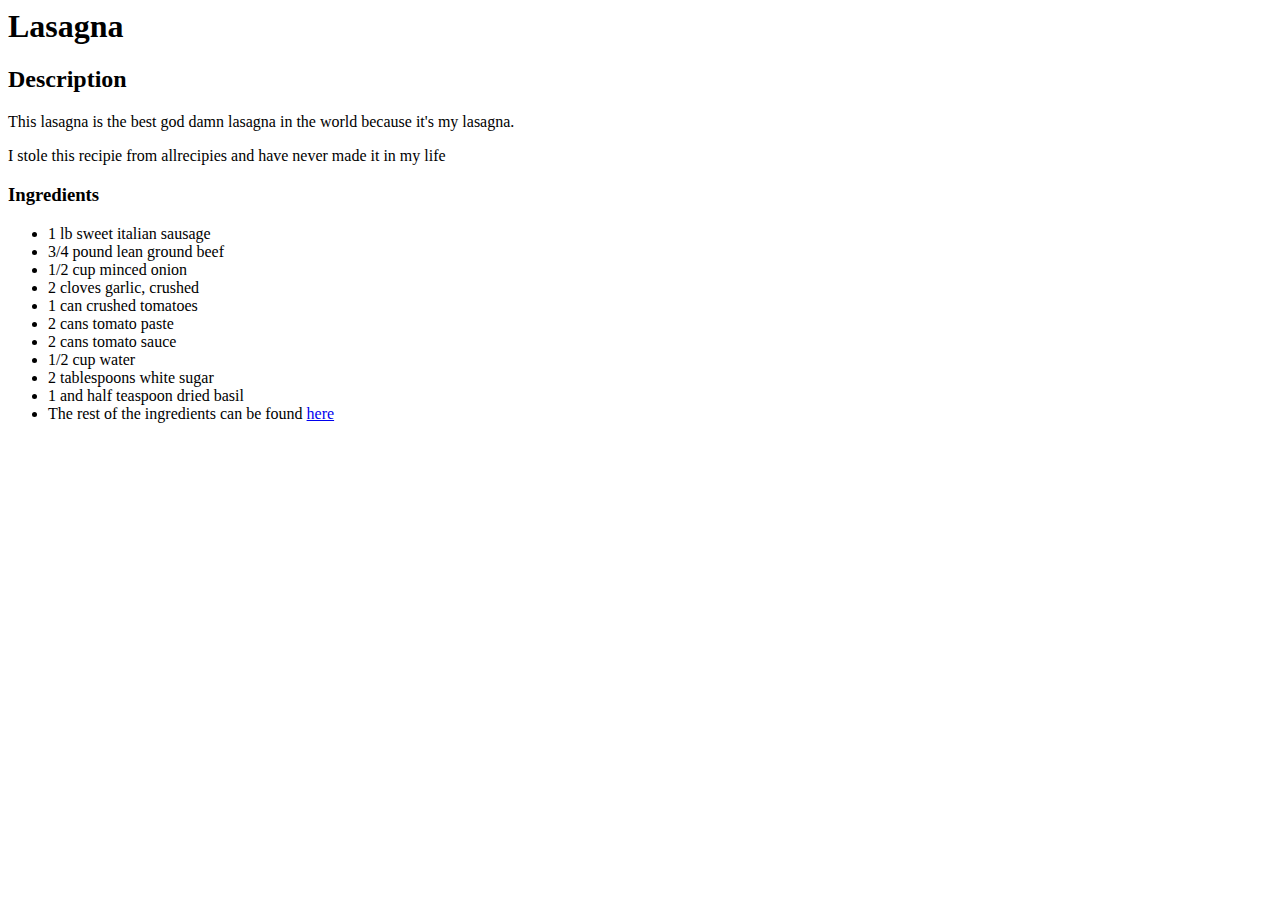
==== recipes/lasagna.html @ 4e903f60 "Add headings and ingredients list for Lasanga page" ====
<html>
    <body>
        <h1>Lasagna</h1>
        <a href="../../odin-recipies/img/lasagna.jpeg"></a>
        <h2>Description</h2>
        <p>This lasagna is the best god damn lasagna in the world because it's my lasagna.</p>
        <p>I stole this recipie from allrecipies and have never made it in my life</p>
        <h3>Ingredients</h3>
        <ul>
            <li>1 lb sweet italian sausage</li>
            <li>3/4 pound lean ground beef</li>
            <li>1/2 cup minced onion</li>
            <li>2 cloves garlic, crushed</li>
            <li>1 can crushed tomatoes</li>
            <li>2 cans tomato paste</li>
            <li>2 cans tomato sauce</li>
            <li>1/2 cup water</li>
            <li>2 tablespoons white sugar</li>
            <li>1 and half teaspoon dried basil</li>
            <li>The rest of the ingredients can be found <a href="https://www.allrecipes.com/recipe/23600/worlds-best-lasagna/">here</a> </li>
        </ul>
    </body>
</html>
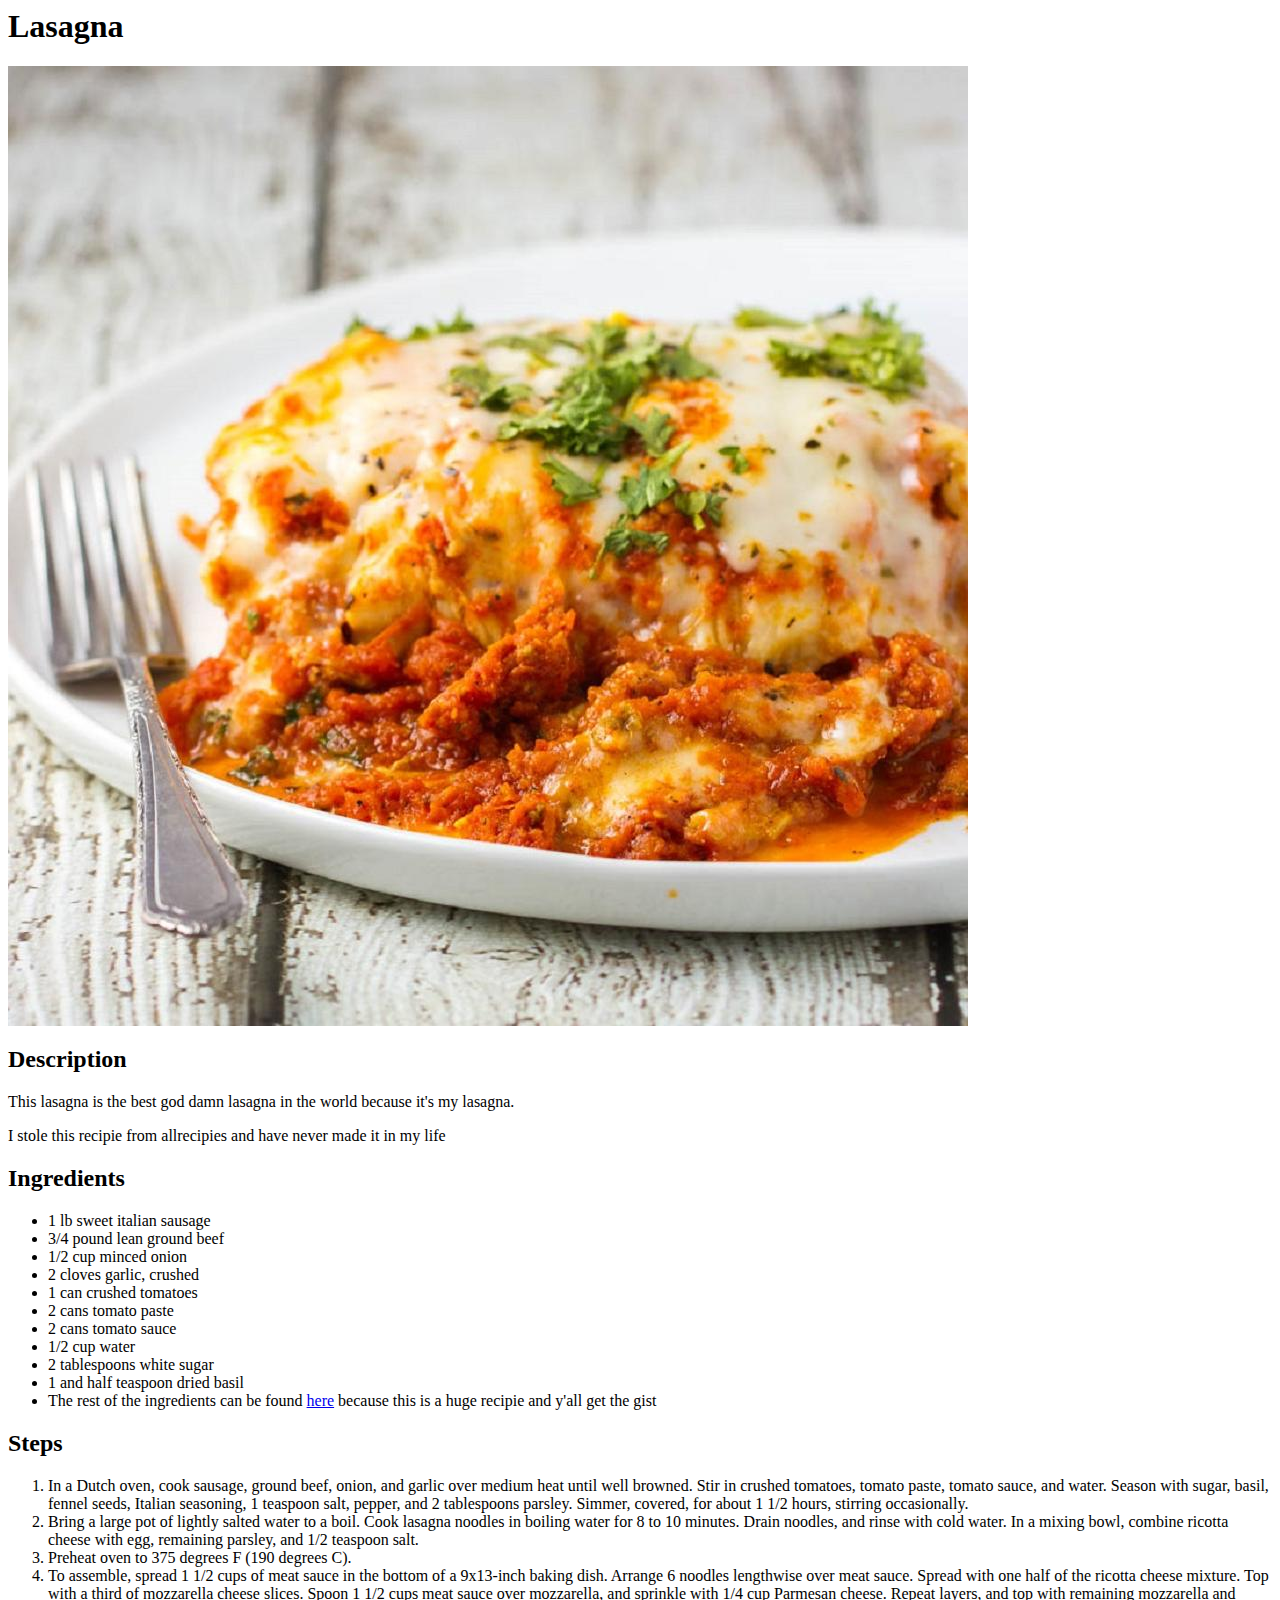
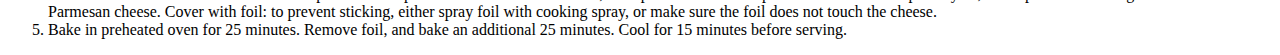
==== commit ec93d7f5: "Added image link and steps section" ====
--- a/recipes/lasagna.html
+++ b/recipes/lasagna.html
@@ -1,11 +1,11 @@
 <html>
     <body>
         <h1>Lasagna</h1>
-        <a href="../../odin-recipies/img/lasagna.jpeg"></a>
+        <img src="../img/lasagna.jpeg"></img>
         <h2>Description</h2>
         <p>This lasagna is the best god damn lasagna in the world because it's my lasagna.</p>
         <p>I stole this recipie from allrecipies and have never made it in my life</p>
-        <h3>Ingredients</h3>
+        <h2>Ingredients</h2>
         <ul>
             <li>1 lb sweet italian sausage</li>
             <li>3/4 pound lean ground beef</li>
@@ -17,7 +17,15 @@
             <li>1/2 cup water</li>
             <li>2 tablespoons white sugar</li>
             <li>1 and half teaspoon dried basil</li>
-            <li>The rest of the ingredients can be found <a href="https://www.allrecipes.com/recipe/23600/worlds-best-lasagna/">here</a> </li>
+            <li>The rest of the ingredients can be found <a href="https://www.allrecipes.com/recipe/23600/worlds-best-lasagna/">here</a> because this is a huge recipie and y'all get the gist</li>
         </ul>
+        <h2>Steps</h2>
+        <ol>
+            <li>In a Dutch oven, cook sausage, ground beef, onion, and garlic over medium heat until well browned. Stir in crushed tomatoes, tomato paste, tomato sauce, and water. Season with sugar, basil, fennel seeds, Italian seasoning, 1 teaspoon salt, pepper, and 2 tablespoons parsley. Simmer, covered, for about 1 1/2 hours, stirring occasionally.</li>
+            <li>Bring a large pot of lightly salted water to a boil. Cook lasagna noodles in boiling water for 8 to 10 minutes. Drain noodles, and rinse with cold water. In a mixing bowl, combine ricotta cheese with egg, remaining parsley, and 1/2 teaspoon salt.</li>
+            <li>Preheat oven to 375 degrees F (190 degrees C).</li>
+            <li>To assemble, spread 1 1/2 cups of meat sauce in the bottom of a 9x13-inch baking dish. Arrange 6 noodles lengthwise over meat sauce. Spread with one half of the ricotta cheese mixture. Top with a third of mozzarella cheese slices. Spoon 1 1/2 cups meat sauce over mozzarella, and sprinkle with 1/4 cup Parmesan cheese. Repeat layers, and top with remaining mozzarella and Parmesan cheese. Cover with foil: to prevent sticking, either spray foil with cooking spray, or make sure the foil does not touch the cheese.</li>
+            <li>Bake in preheated oven for 25 minutes. Remove foil, and bake an additional 25 minutes. Cool for 15 minutes before serving.</li>
+        </ol>
     </body>
 </html>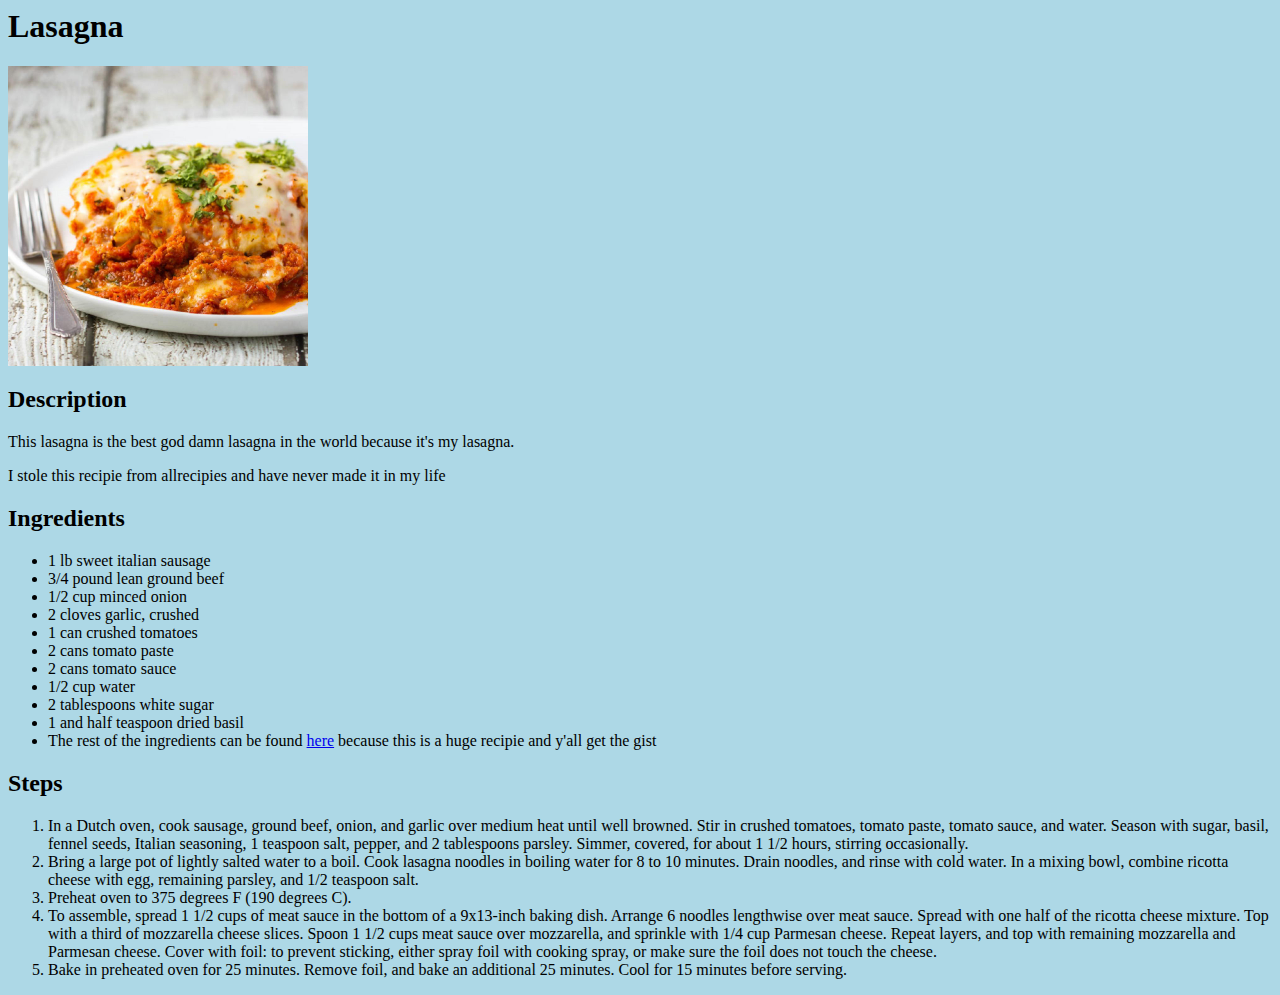
==== commit 998e3f94: "Added simple CSS and updated README" ====
--- a/recipes/lasagna.html
+++ b/recipes/lasagna.html
@@ -1,7 +1,11 @@
 <html>
+    <head>
+        <link rel="stylesheet" href="../style.css">
+    </head>
+
     <body>
         <h1>Lasagna</h1>
-        <img src="../img/lasagna.jpeg"></img>
+        <img id="lasagna-img" src="../img/lasagna.jpeg" alt="Picture of lasagna"></img>
         <h2>Description</h2>
         <p>This lasagna is the best god damn lasagna in the world because it's my lasagna.</p>
         <p>I stole this recipie from allrecipies and have never made it in my life</p>
--- a/style.css
+++ b/style.css
@@ -0,0 +1,17 @@
+.home-page-header {
+    text-align: center;
+    font-family: 'Courier New', Courier, monospace;
+    color: red;
+}
+.main-link {
+    font-size: large;
+    font-family: 'Gill Sans', 'Gill Sans MT', Calibri, 'Trebuchet MS', sans-serif;
+    text-align: center;
+}
+body {
+    background-color: lightblue;
+}
+#lasagna-img{
+    width: 300px;
+    height: 300px;
+}
